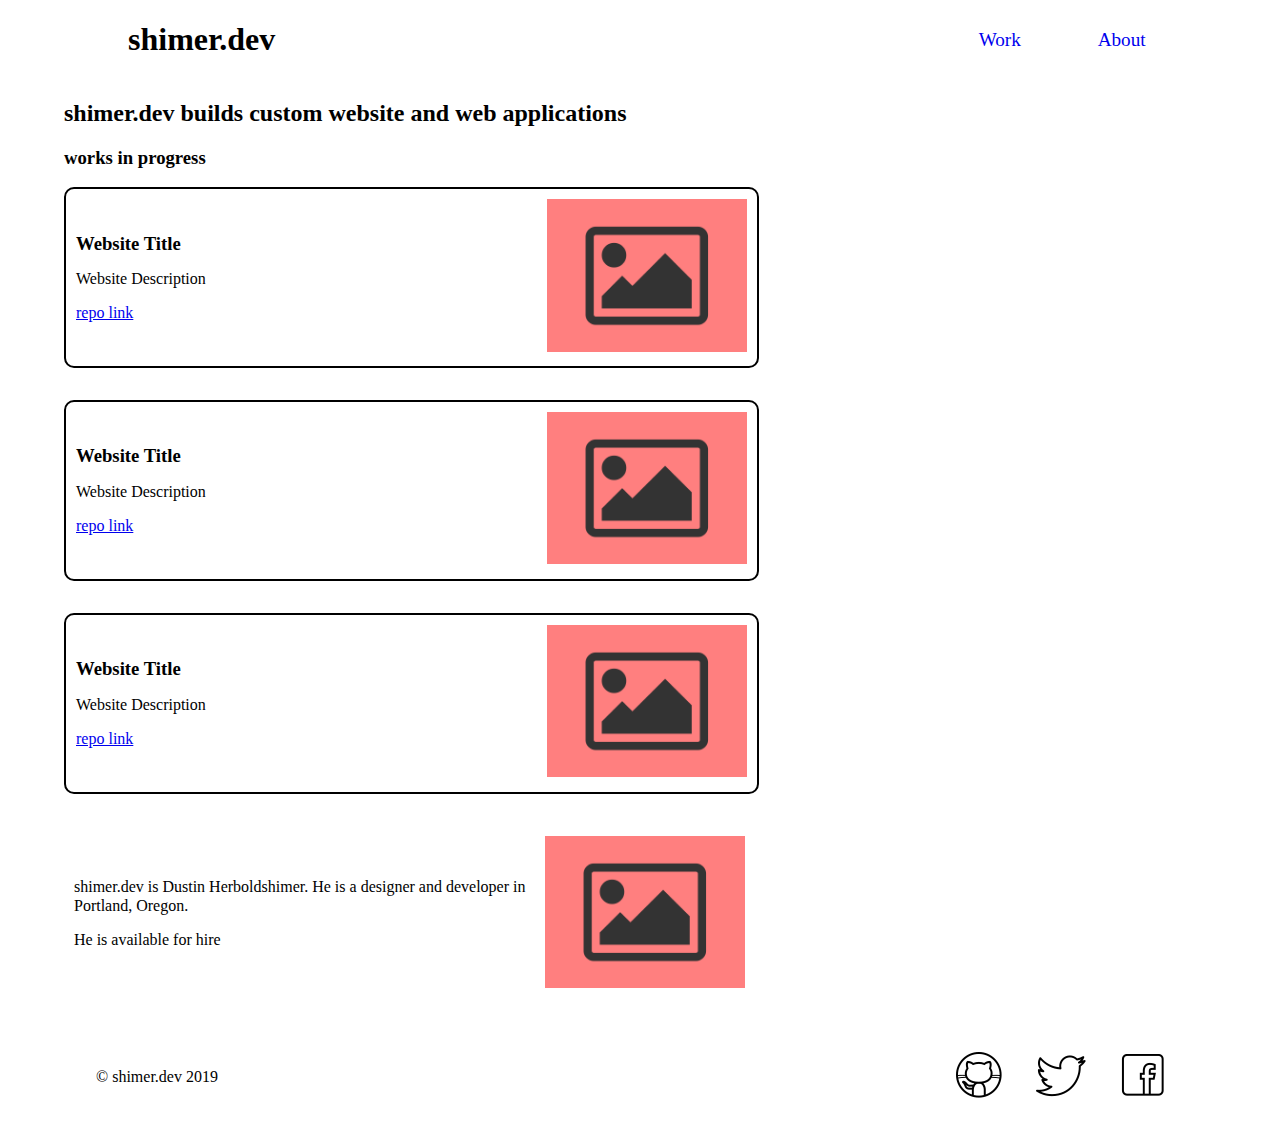
==== index.html @ 454736c7 "add additional .panel elements.  Move all .panel divs into div.content-main.  Minor text edits in .h" ====
<!DOCTYPE html>
<html lang="en" dir="ltr">
  <head>
    <meta charset="utf-8">
    <meta name="viewport" content="width=device-width initial-scale=1">
    <link rel="stylesheet" href="css/normalize.css" type="text/css">
    <link rel="stylesheet" href="css/styles.css" type="text/css">
    <title>Shimer.Dev</title>
  </head>
  <body>

    <header>
        <h1>shimer.dev</h1>
        <nav>
          <ul>
            <li><a href="#">Work</a></li>
            <li><a href="#">About</a></li>
          </ul>
        </nav>
      </header>

      <div class="content-main">
        <div class="content-head">
          <h2>shimer.dev builds custom website and web applications</h2>
          <h3>works in progress</h3>
        </div><!-- /.content-head -->

        <div class="panel panel-border">
          <div class="panel-info">
            <h3 class="panel-title">Website Title</h3>
            <p class="panel-Description">Website Description</p>
            <a class="panel-link"href="#">repo link</a>
          </div><!-- /.panel-info -->
          <div class="panel-image">
            <img src="img/ph.png" alt="placeholder image">
          </div><!-- /.panel-image -->
        </div><!-- /.panel -->
        <div class="panel panel-border">
          <div class="panel-info">
            <h3 class="panel-title">Website Title</h3>
            <p class="panel-Description">Website Description</p>
            <a class="panel-link"href="#">repo link</a>
          </div><!-- /.panel-info -->
          <div class="panel-image">
            <img src="img/ph.png" alt="placeholder image">
          </div><!-- /.panel-image -->
        </div><!-- /.panel -->
        <div class="panel panel-border">
          <div class="panel-info">
            <h3 class="panel-title">Website Title</h3>
            <p class="panel-Description">Website Description</p>
            <a class="panel-link"href="#">repo link</a>
          </div><!-- /.panel-info -->
          <div class="panel-image">
            <img src="img/ph.png" alt="placeholder image">
          </div><!-- /.panel-image -->
        </div><!-- /.panel -->

        <div class="panel"><!-- bio panel -->
          <div class="panel-info">
            <p>shimer.dev is Dustin Herboldshimer.  He is a designer and developer in Portland, Oregon.</p>
            <p>He is available for hire</p>
          </div><!-- /.panel-info -->
          <div class="panel-image">
            <img src="img/ph.png" alt="placeholder image">
          </div><!-- /.panel-image -->
        </div><!-- /.panel -->
      </div><!-- /.content-main -->

      <footer>
        <p>&copy shimer.dev 2019</p><!-- add js to automate year -->
        <ul>
          <li><img src="img/github.png" alt=""></li>
          <li><img src="img/twitter.png" alt=""></li>
          <li><img src="img/facebook.png" alt=""></li>
        </ul>
      </footer>

  </body>
</html>
---- css/styles.css ----
body {
  margin: 0 auto;
  width: 90%;
  display: flex;
  flex-direction: column;
  justify-content: space-around;
}

header {
  display: flex;
  flex-direction: row;
  justify-content: space-between;
}

header h1 {
  padding-left:2em;
}

header nav {
  display: flex;
  flex-direction: row;
  padding-right: 2em;
  align-items: center;
}

header nav li {
  padding: 0 2em;
  font-size: 1.2em;
}

header nav li a {
  text-decoration: none;
}

ul {
  display: flex;
  flex-direction: row;
}

li {
  list-style: none;
}

.panel {
  display: flex;
  flex-direction: row;
  width: 60%;
  justify-content: space-between;
  align-items: center;
  margin-bottom: 2em;
}

.panel-border {
  border: 2px solid black;
  border-radius: 10px;
}

.panel-info {
  padding-left: 10px;
}

.panel h3 {
  margin: 0;
}

.panel-image {
  padding: 10px;
}

.panel-image img{
  width: 200px;
  height: auto;
}

footer {
  display: flex;
  flex-direction: row;
  justify-content: space-between;
  align-items: center;
}

footer p {
  margin-left: 2em;
}

footer ul {
  margin-right: 2em;
}

footer li {
  padding: 0 1em;
}
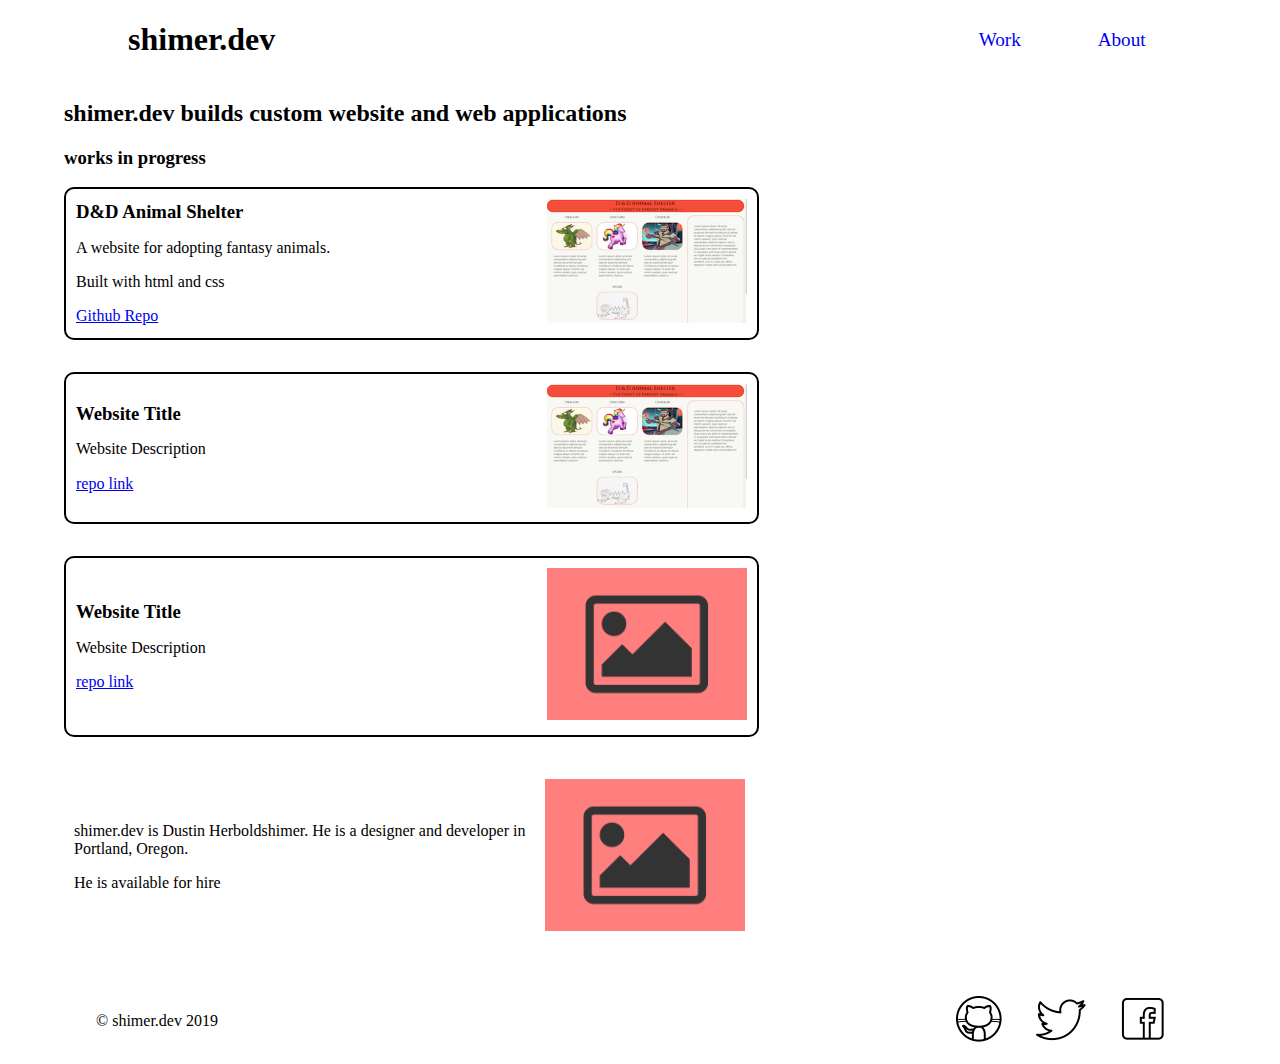
==== commit feb6ac1d: "add content to first .panel element.  add shelter.png to img/" ====
--- a/index.html
+++ b/index.html
@@ -8,73 +8,74 @@
     <title>Shimer.Dev</title>
   </head>
   <body>
+    <header>
+      <h1>shimer.dev</h1>
+      <nav>
+        <ul>
+          <li><a href="#">Work</a></li>
+          <li><a href="#">About</a></li>
+        </ul>
+      </nav>
+    </header>
 
-    <header>
-        <h1>shimer.dev</h1>
-        <nav>
-          <ul>
-            <li><a href="#">Work</a></li>
-            <li><a href="#">About</a></li>
-          </ul>
-        </nav>
-      </header>
+    <div class="content-main">
+      <div class="content-head">
+        <h2>shimer.dev builds custom website and web applications</h2>
+        <h3>works in progress</h3>
+      </div><!-- /.content-head -->
 
-      <div class="content-main">
-        <div class="content-head">
-          <h2>shimer.dev builds custom website and web applications</h2>
-          <h3>works in progress</h3>
-        </div><!-- /.content-head -->
+      <div class="panel panel-border">
+        <div class="panel-info">
+          <h3 class="panel-title">D&D Animal Shelter</h3>
+          <p class="panel-description">A website for adopting fantasy animals.</p>
+          <p class="panel-description">Built with html and css</p>
+          <a class="panel-link"href="https://github.com/DuHerb/animal-shelter.git">Github Repo</a>
+        </div><!-- /.panel-info -->
+        <div class="panel-image">
+          <img src="img/shelter.png" alt="D&D Animal Shelter">
+        </div><!-- /.panel-image -->
+      </div><!-- /.panel -->
 
-        <div class="panel panel-border">
-          <div class="panel-info">
-            <h3 class="panel-title">Website Title</h3>
-            <p class="panel-Description">Website Description</p>
-            <a class="panel-link"href="#">repo link</a>
-          </div><!-- /.panel-info -->
-          <div class="panel-image">
-            <img src="img/ph.png" alt="placeholder image">
-          </div><!-- /.panel-image -->
-        </div><!-- /.panel -->
-        <div class="panel panel-border">
-          <div class="panel-info">
-            <h3 class="panel-title">Website Title</h3>
-            <p class="panel-Description">Website Description</p>
-            <a class="panel-link"href="#">repo link</a>
-          </div><!-- /.panel-info -->
-          <div class="panel-image">
-            <img src="img/ph.png" alt="placeholder image">
-          </div><!-- /.panel-image -->
-        </div><!-- /.panel -->
-        <div class="panel panel-border">
-          <div class="panel-info">
-            <h3 class="panel-title">Website Title</h3>
-            <p class="panel-Description">Website Description</p>
-            <a class="panel-link"href="#">repo link</a>
-          </div><!-- /.panel-info -->
-          <div class="panel-image">
-            <img src="img/ph.png" alt="placeholder image">
-          </div><!-- /.panel-image -->
-        </div><!-- /.panel -->
+      <div class="panel panel-border">
+        <div class="panel-info">
+          <h3 class="panel-title">Website Title</h3>
+          <p class="panel-description">Website Description</p>
+          <a class="panel-link" href="#">repo link</a>
+        </div><!-- /.panel-info -->
+        <div class="panel-image">
+          <img src="img/shelter.png" alt="D&D Animal Shelter">
+        </div><!-- /.panel-image -->
+      </div><!-- /.panel -->
 
-        <div class="panel"><!-- bio panel -->
-          <div class="panel-info">
-            <p>shimer.dev is Dustin Herboldshimer.  He is a designer and developer in Portland, Oregon.</p>
-            <p>He is available for hire</p>
-          </div><!-- /.panel-info -->
-          <div class="panel-image">
-            <img src="img/ph.png" alt="placeholder image">
-          </div><!-- /.panel-image -->
-        </div><!-- /.panel -->
-      </div><!-- /.content-main -->
+      <div class="panel panel-border">
+        <div class="panel-info">
+          <h3 class="panel-title">Website Title</h3>
+          <p class="panel-description">Website Description</p>
+          <a class="panel-link"href="#">repo link</a>
+        </div><!-- /.panel-info -->
+        <div class="panel-image">
+          <img src="img/ph.png" alt="placeholder image">
+        </div><!-- /.panel-image -->
+      </div><!-- /.panel -->
 
-      <footer>
-        <p>&copy shimer.dev 2019</p><!-- add js to automate year -->
-        <ul>
-          <li><img src="img/github.png" alt=""></li>
-          <li><img src="img/twitter.png" alt=""></li>
-          <li><img src="img/facebook.png" alt=""></li>
-        </ul>
-      </footer>
+      <div class="panel"><!-- bio panel -->
+        <div class="panel-info">
+          <p>shimer.dev is Dustin Herboldshimer.  He is a designer and developer in Portland, Oregon.</p>
+          <p>He is available for hire</p>
+        </div><!-- /.panel-info -->
+        <div class="panel-image">
+          <img src="img/ph.png" alt="placeholder image">
+        </div><!-- /.panel-image -->
+      </div><!-- /.panel -->
+    </div><!-- /.content-main -->
 
+    <footer>
+      <p>&copy shimer.dev 2019</p><!-- add js to automate year -->
+      <ul>
+        <li><img src="img/github.png" alt=""></li>
+        <li><img src="img/twitter.png" alt=""></li>
+        <li><img src="img/facebook.png" alt=""></li>
+      </ul>
+    </footer>
   </body>
 </html>
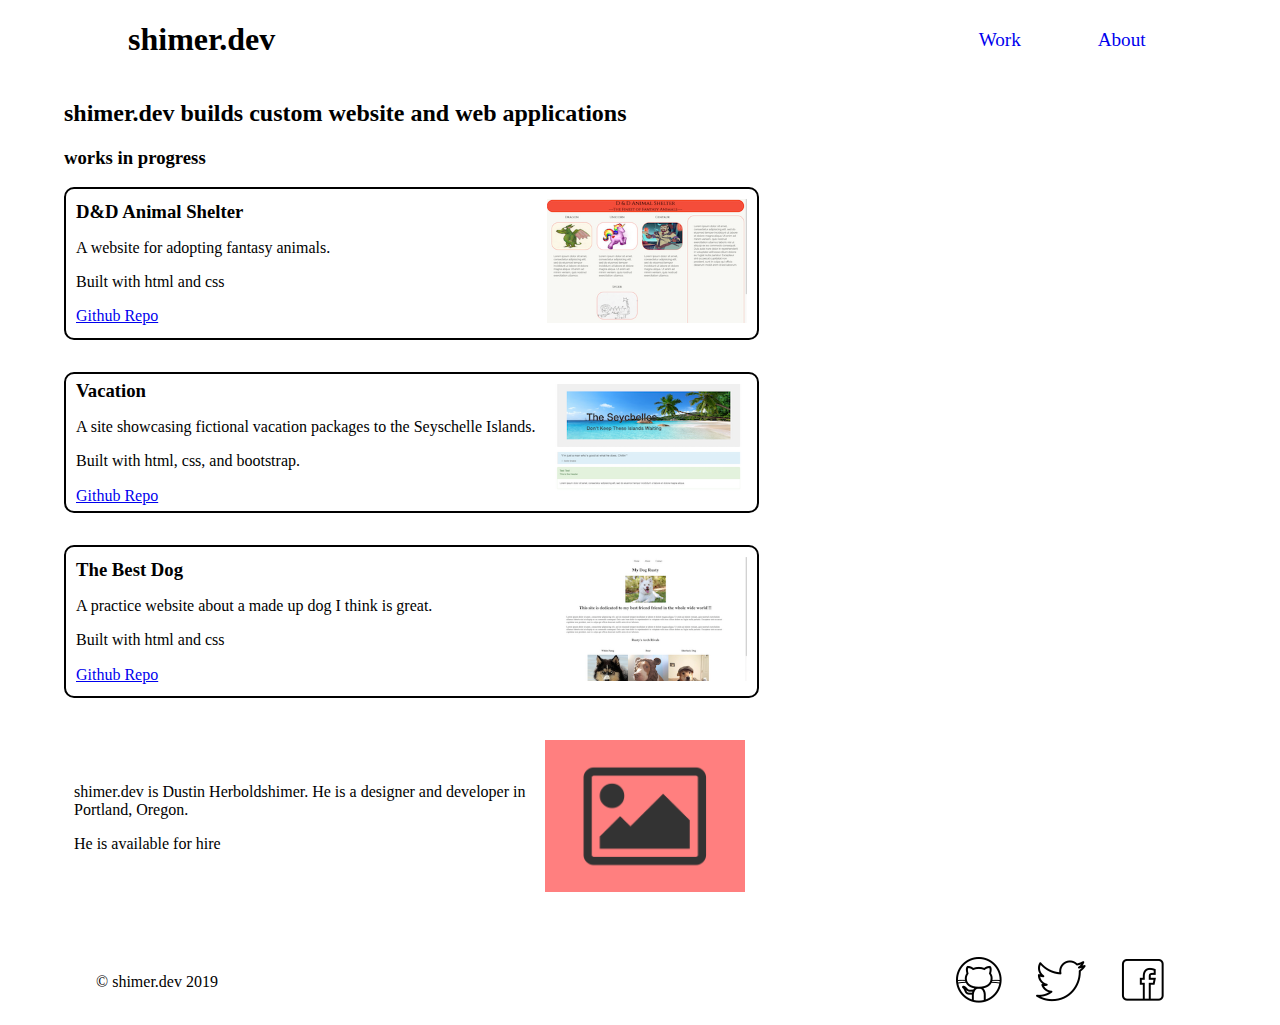
==== commit f2db797d: "add content to remaining .panel elements" ====
--- a/index.html
+++ b/index.html
@@ -38,23 +38,25 @@
 
       <div class="panel panel-border">
         <div class="panel-info">
-          <h3 class="panel-title">Website Title</h3>
-          <p class="panel-description">Website Description</p>
-          <a class="panel-link" href="#">repo link</a>
+          <h3 class="panel-title">Vacation</h3>
+          <p class="panel-description">A site showcasing fictional vacation packages to the Seyschelle Islands.</p>
+          <p class="panel-description">Built with html, css, and bootstrap.</p>
+          <a class="panel-link" href="https://github.com/DuHerb/vacation.git">Github Repo</a>
         </div><!-- /.panel-info -->
         <div class="panel-image">
-          <img src="img/shelter.png" alt="D&D Animal Shelter">
+          <img src="img/vacay.png" alt="Fake Vacation Site">
         </div><!-- /.panel-image -->
       </div><!-- /.panel -->
 
       <div class="panel panel-border">
         <div class="panel-info">
-          <h3 class="panel-title">Website Title</h3>
-          <p class="panel-description">Website Description</p>
-          <a class="panel-link"href="#">repo link</a>
+          <h3 class="panel-title">The Best Dog</h3>
+          <p class="panel-description">A practice website about a made up dog I think is great.</p>
+          <p class="panel-description">Built with html and css</p>
+          <a class="panel-link"href="https://github.com/DuHerb/pet-website.git">Github Repo</a>
         </div><!-- /.panel-info -->
         <div class="panel-image">
-          <img src="img/ph.png" alt="placeholder image">
+          <img src="img/dog.png" alt="Rusty the Dog">
         </div><!-- /.panel-image -->
       </div><!-- /.panel -->
 
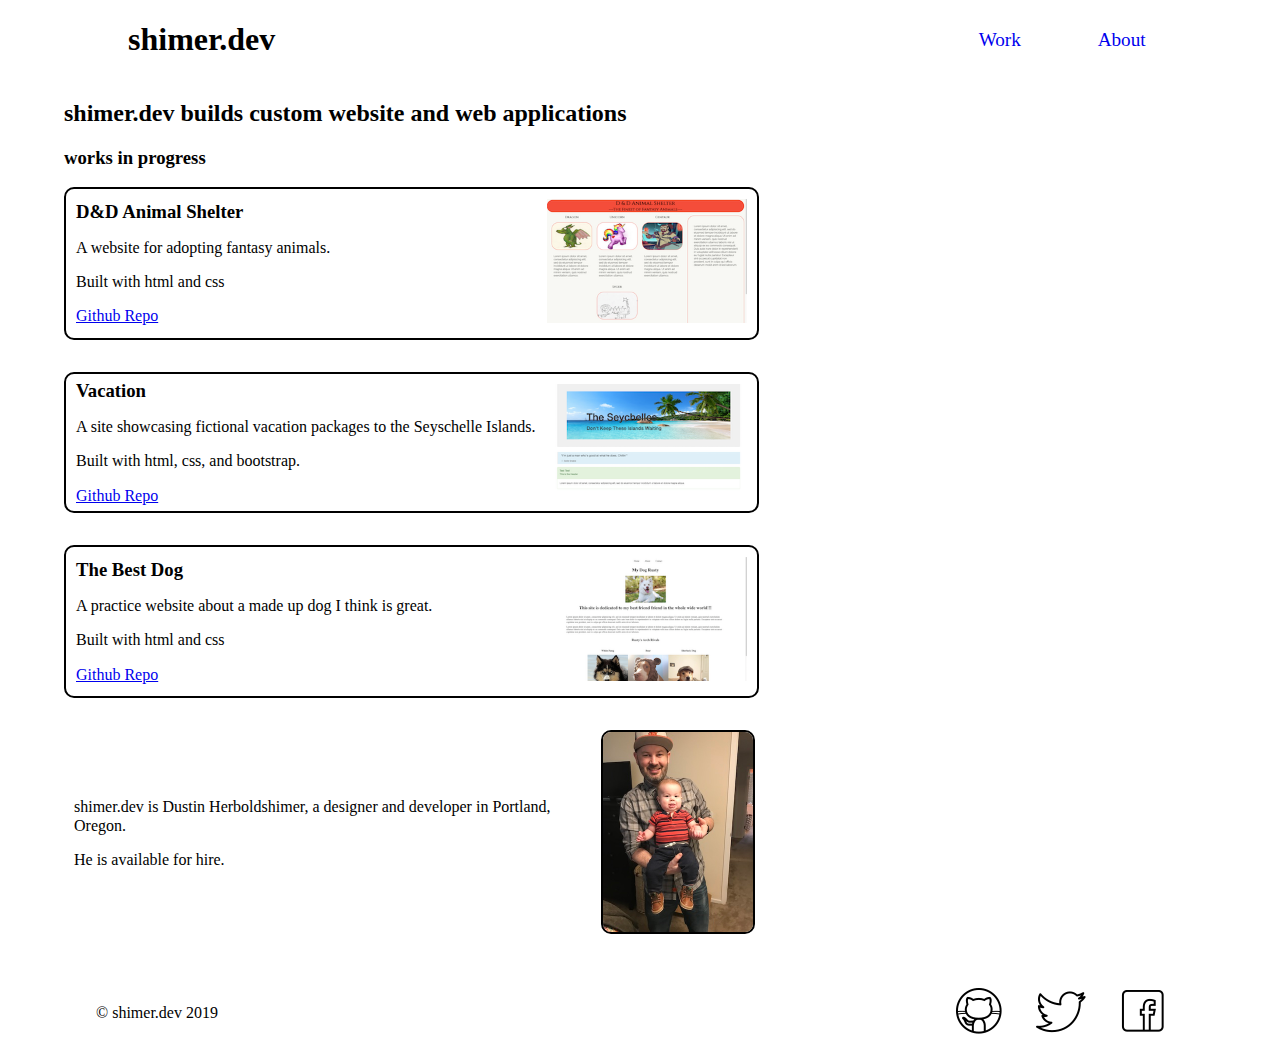
==== commit 10575145: "add content to the bio .panel, and add images to img/.  add style for .bio-pic" ====
--- a/index.html
+++ b/index.html
@@ -62,11 +62,11 @@
 
       <div class="panel"><!-- bio panel -->
         <div class="panel-info">
-          <p>shimer.dev is Dustin Herboldshimer.  He is a designer and developer in Portland, Oregon.</p>
-          <p>He is available for hire</p>
+          <p>shimer.dev is Dustin Herboldshimer, a designer and developer in Portland, Oregon.</p>
+          <p>He is available for hire.</p>
         </div><!-- /.panel-info -->
-        <div class="panel-image">
-          <img src="img/ph.png" alt="placeholder image">
+        <div>
+          <img class="bio-pic" src="img/dan.png" alt="Rusty the Dog">
         </div><!-- /.panel-image -->
       </div><!-- /.panel -->
     </div><!-- /.content-main -->
--- a/css/styles.css
+++ b/css/styles.css
@@ -72,6 +72,12 @@
   height: auto;
 }
 
+.bio-pic {
+  width:150px;
+  border-radius: 10px;
+  border: 2px solid black;
+}
+
 footer {
   display: flex;
   flex-direction: row;
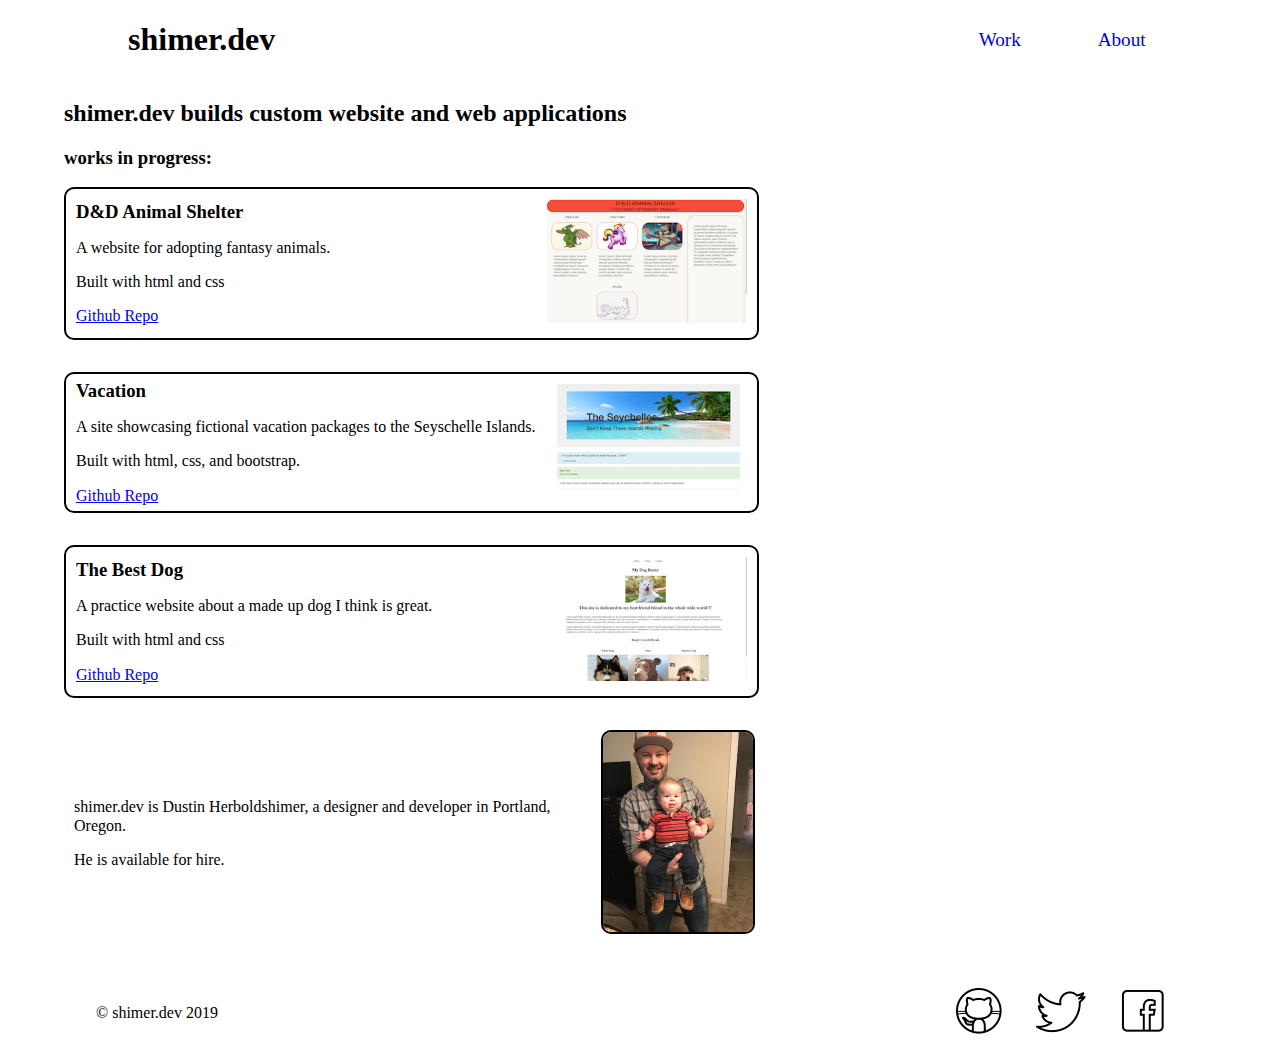
==== commit 21165261: "change text in title.h1 and header.h3" ====
--- a/index.html
+++ b/index.html
@@ -5,7 +5,7 @@
     <meta name="viewport" content="width=device-width initial-scale=1">
     <link rel="stylesheet" href="css/normalize.css" type="text/css">
     <link rel="stylesheet" href="css/styles.css" type="text/css">
-    <title>Shimer.Dev</title>
+    <title>shimer.Dev</title>
   </head>
   <body>
     <header>
@@ -21,7 +21,7 @@
     <div class="content-main">
       <div class="content-head">
         <h2>shimer.dev builds custom website and web applications</h2>
-        <h3>works in progress</h3>
+        <h3>works in progress:</h3>
       </div><!-- /.content-head -->
 
       <div class="panel panel-border">
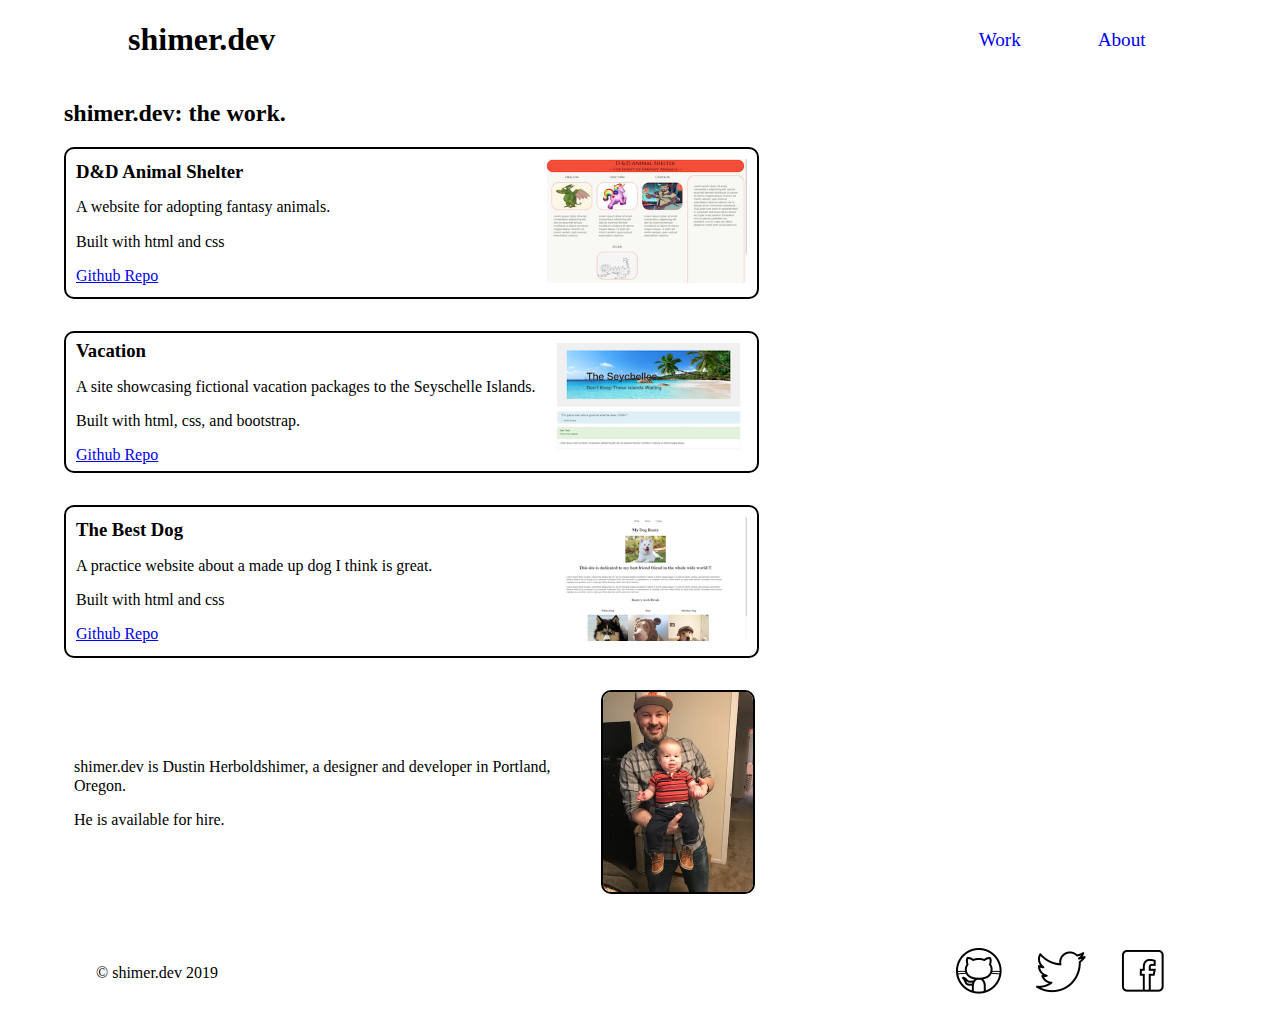
==== commit e5b59983: "add link to about.html.  Delete content-head.h3 and revise content-head.h2 text" ====
--- a/index.html
+++ b/index.html
@@ -13,15 +13,14 @@
       <nav>
         <ul>
           <li><a href="#">Work</a></li>
-          <li><a href="#">About</a></li>
+          <li><a href="about.html">About</a></li>
         </ul>
       </nav>
     </header>
 
     <div class="content-main">
       <div class="content-head">
-        <h2>shimer.dev builds custom website and web applications</h2>
-        <h3>works in progress:</h3>
+        <h2>shimer.dev: the work.</h2>
       </div><!-- /.content-head -->
 
       <div class="panel panel-border">
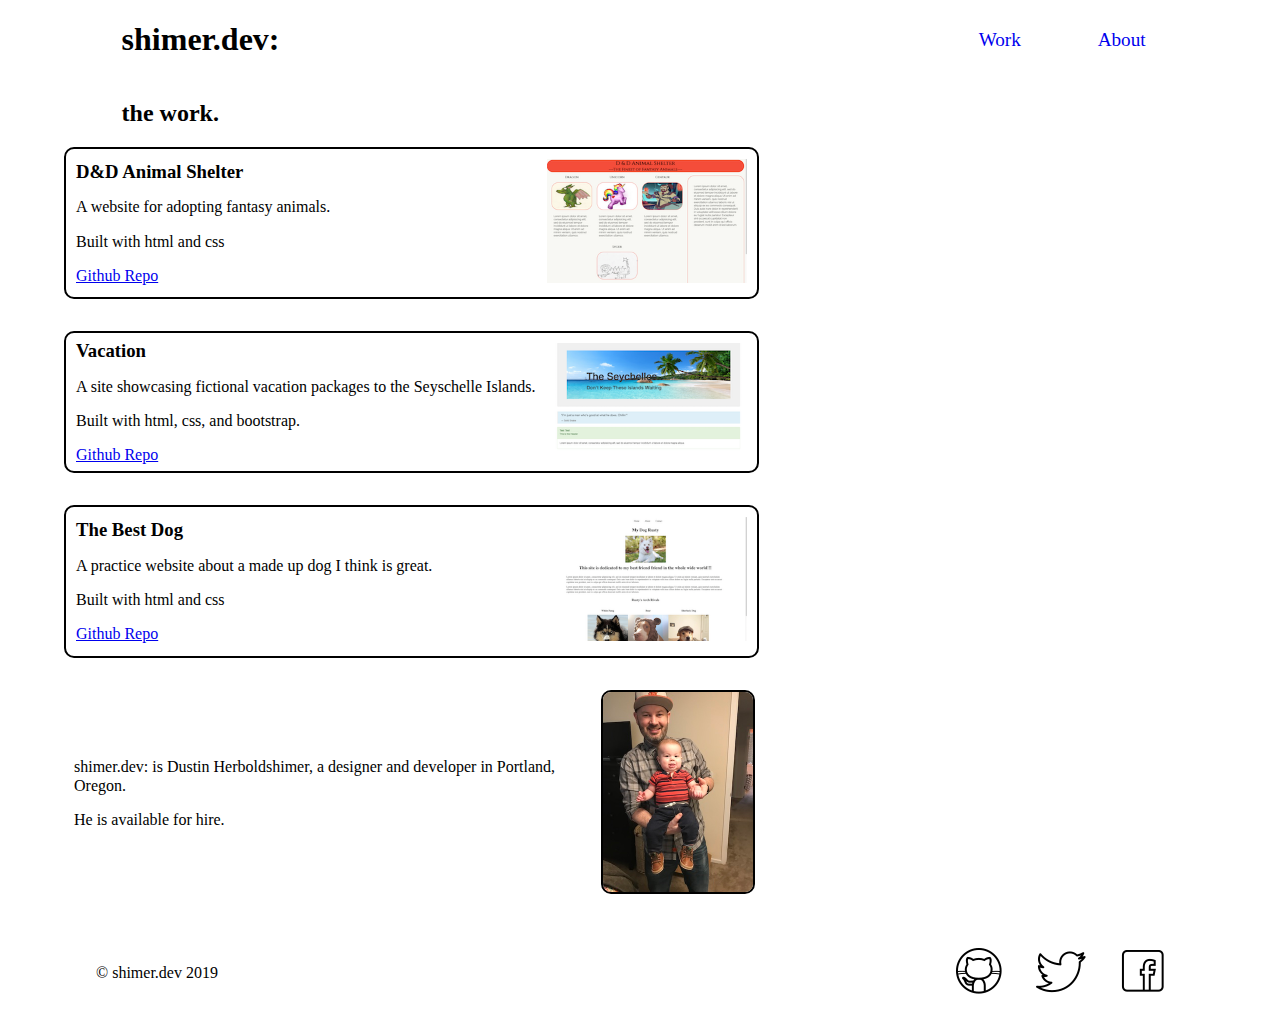
==== commit fd3c7a1e: "add text and style changes.  shimer.dev: is now site wide standard. header.h1 and content-header.h3 " ====
--- a/index.html
+++ b/index.html
@@ -9,7 +9,7 @@
   </head>
   <body>
     <header>
-      <h1>shimer.dev</h1>
+      <h1>shimer.dev:</h1>
       <nav>
         <ul>
           <li><a href="#">Work</a></li>
@@ -20,7 +20,7 @@
 
     <div class="content-main">
       <div class="content-head">
-        <h2>shimer.dev: the work.</h2>
+        <h2>the work.</h2>
       </div><!-- /.content-head -->
 
       <div class="panel panel-border">
@@ -61,7 +61,7 @@
 
       <div class="panel"><!-- bio panel -->
         <div class="panel-info">
-          <p>shimer.dev is Dustin Herboldshimer, a designer and developer in Portland, Oregon.</p>
+          <p>shimer.dev: is Dustin Herboldshimer, a designer and developer in Portland, Oregon.</p>
           <p>He is available for hire.</p>
         </div><!-- /.panel-info -->
         <div>
@@ -73,9 +73,9 @@
     <footer>
       <p>&copy shimer.dev 2019</p><!-- add js to automate year -->
       <ul>
-        <li><img src="img/github.png" alt=""></li>
-        <li><img src="img/twitter.png" alt=""></li>
-        <li><img src="img/facebook.png" alt=""></li>
+        <li><a href="https://github.com"><img src="img/github.png" alt=""></a></li>
+        <li><a href="https://twitter.com"><img src="img/twitter.png" alt=""></a></li>
+        <li><a href="https://facebook.com"><img src="img/facebook.png" alt=""></a></li>
       </ul>
     </footer>
   </body>
--- a/css/styles.css
+++ b/css/styles.css
@@ -13,7 +13,7 @@
 }
 
 header h1 {
-  padding-left:2em;
+  padding-left:5%;
 }
 
 header nav {
@@ -41,6 +41,9 @@
   list-style: none;
 }
 
+.content-head h2 {
+  padding-left: 5%;
+}
 .panel {
   display: flex;
   flex-direction: row;
